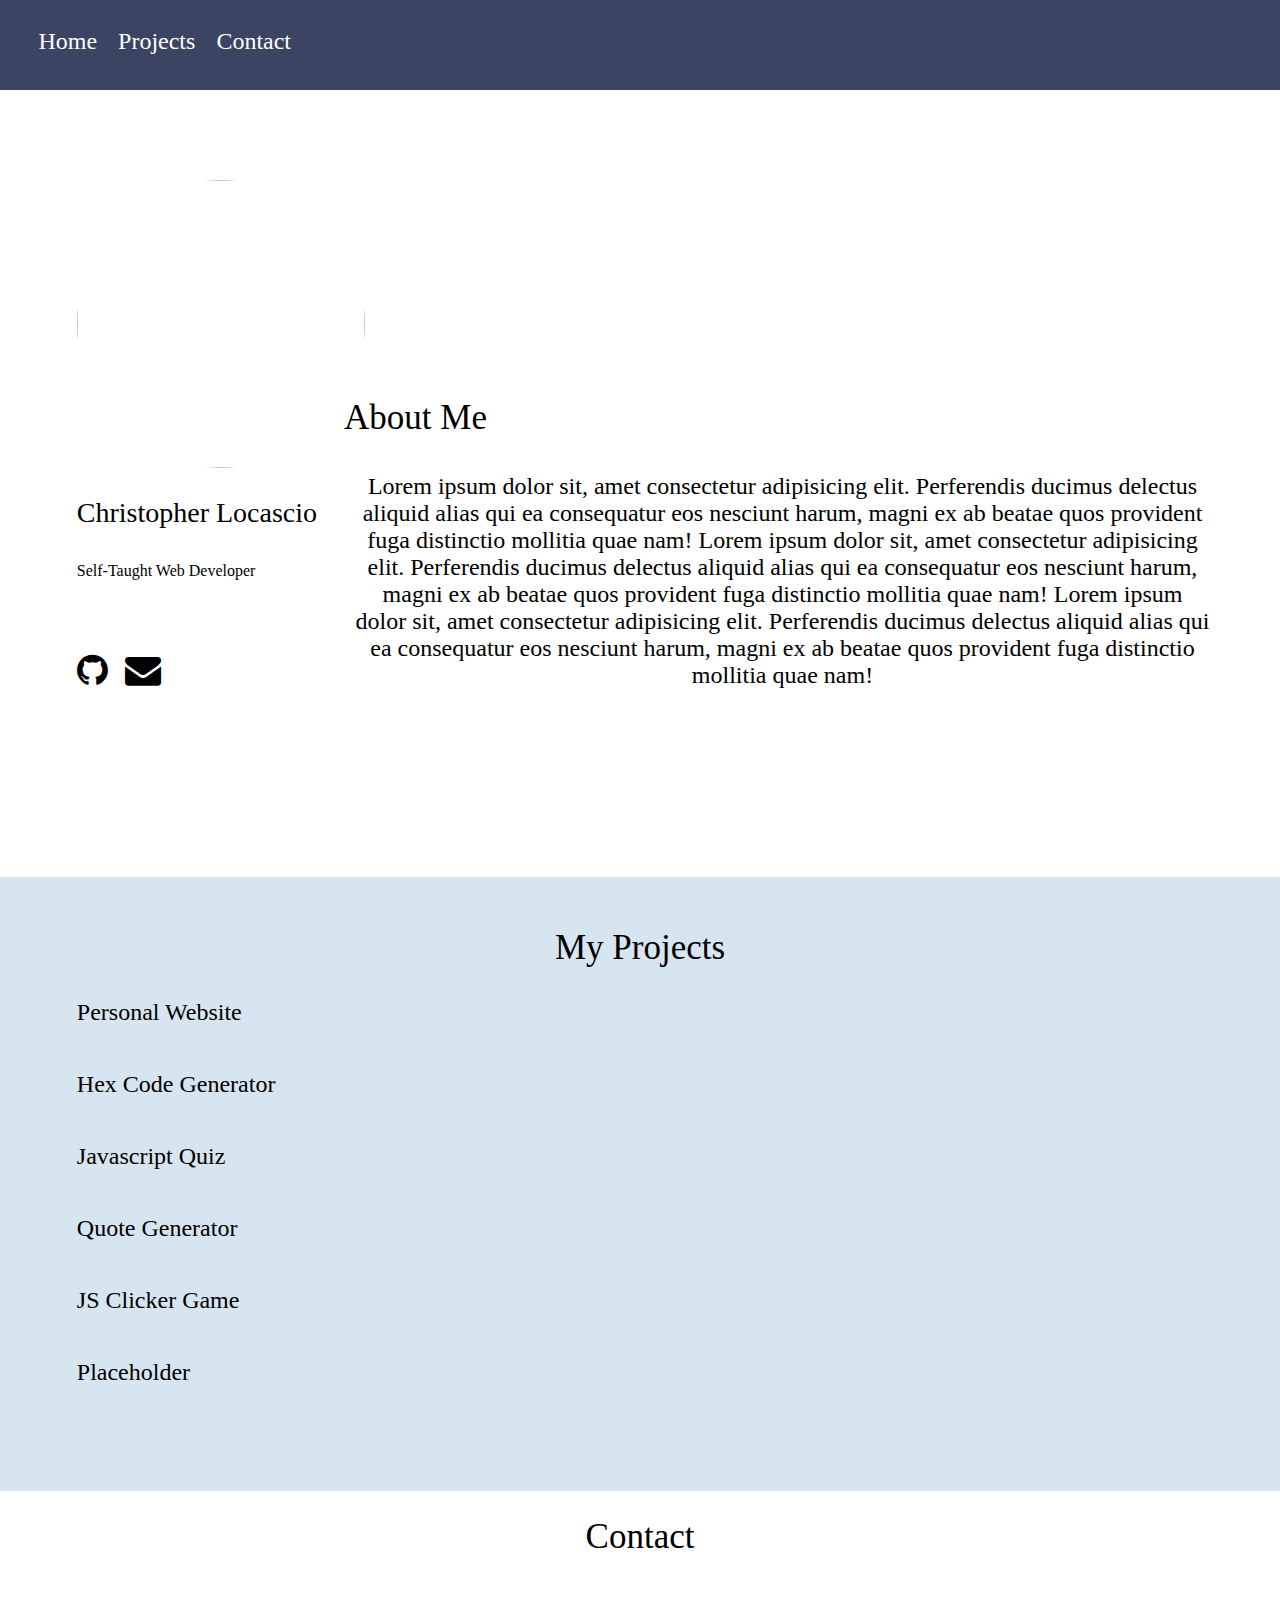
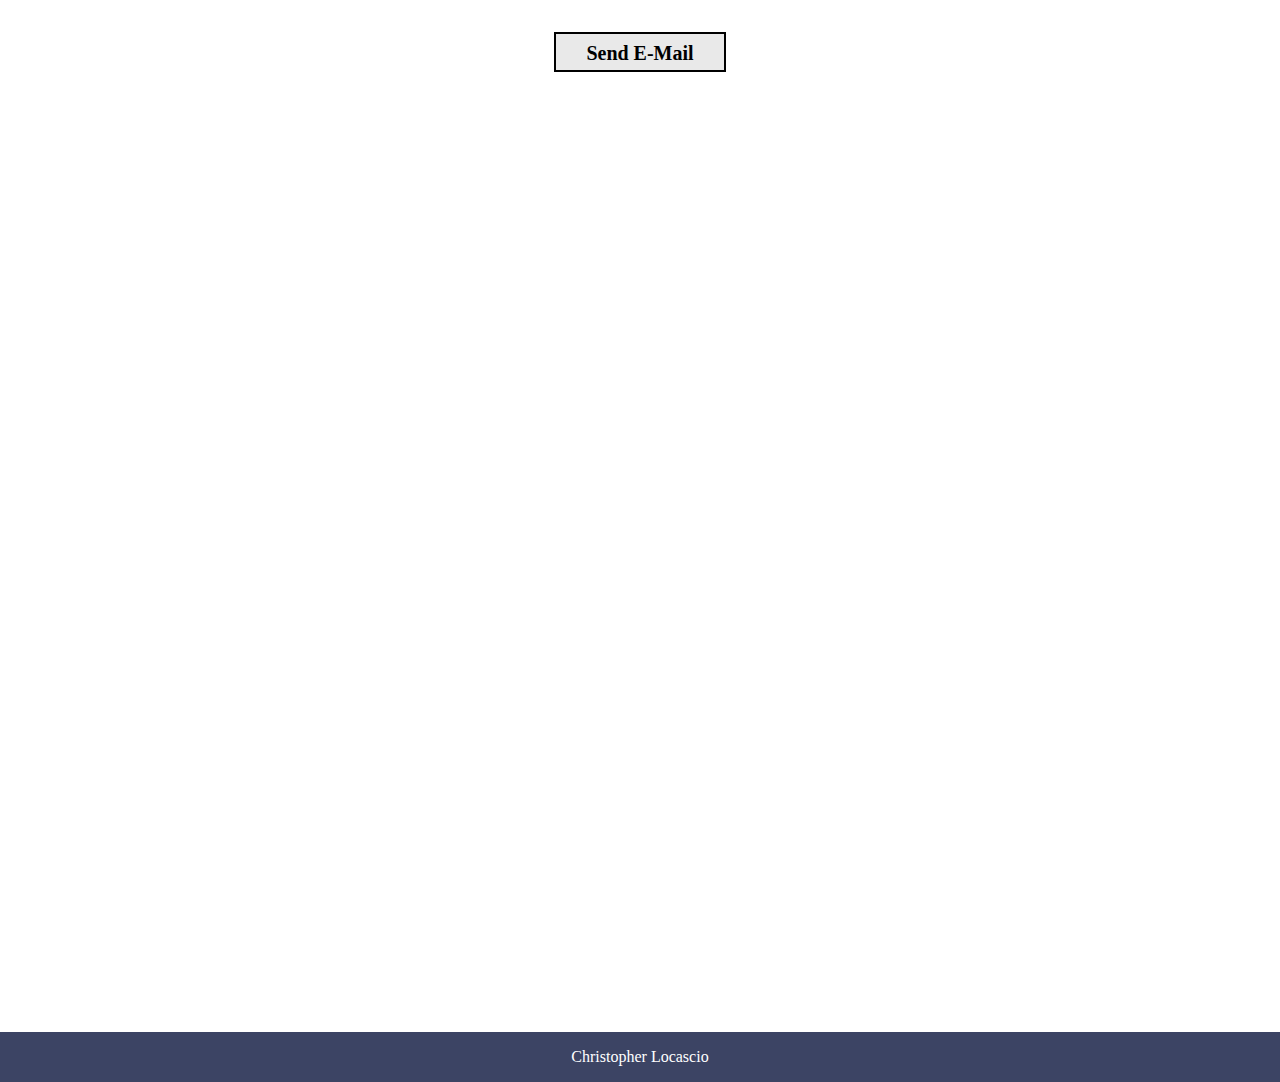
==== portfolio/index.html @ 48116176 "Add files via upload" ====
<!DOCTYPE html>
<html>

<head>
  <meta charset="utf-8">
  <meta name="viewport" content="width=device-width">
  <title>Christopher Locascio</title>
  <link href="style.css" rel="stylesheet" type="text/css" />
  <link rel="icon" type="image/x-icon" href="/icons/favicon.ico">
  <link rel="stylesheet" href="https://cdnjs.cloudflare.com/ajax/libs/font-awesome/4.7.0/css/font-awesome.min.css">
</head>

<body>
  <!--   TOP BANNER -->
  <h1 class="header">
    <span class="shadowbar">
      <ul class="menu">
        <li class="menubar">
          <a href="https://christopherl.netlify.app/" target="_self">Home</a>
        </li>

        <li class="menubar">
          <button class="projectButton">Projects</button>
        </li>
        <li class="menubar">
          <button class="contactButton">Contact</button>
        </li>
      </ul>
    </span>
  </h1>
  <!--   END TOP BANNER -->

  <!-- IMAGE -->
  <img src="../images/pixelMeFull.png" id="imgMe">

  <p class="nameUnderImg">Christopher Locascio</p>
  <p class="myTitle">Self-Taught Web Developer</p>

  <!-- SOCIAL LOGOS -->
  <ul class="underImg">
    <li class="imgSocials1">
      <a href="https://github.com/TofuPanda1234567" target="_blank" class="logos"><i class="fa fa-github"
          style="font-size:36px"></i></a>
    </li>
    <li class="imgSocials">
      <a href="mailto:christopherlocascio264@gmail.com" target="_blank" class="logos"><i class="fa fa-envelope"
          style="font-size:36px"></i></a>
    </li>
    <li class="imgSocials"></li>
  </ul>

  <span>
    <div id="border"></div>
    <div class="indexBox">
      <p class="bioHeader">About Me</p>
      <p class="bio">Lorem ipsum dolor sit, amet consectetur adipisicing elit. Perferendis ducimus delectus aliquid
        alias qui ea consequatur eos nesciunt harum, magni ex ab beatae quos provident fuga distinctio mollitia quae
        nam! Lorem ipsum dolor sit, amet consectetur adipisicing elit. Perferendis ducimus delectus aliquid alias qui ea
        consequatur eos nesciunt harum, magni ex ab beatae quos provident fuga distinctio mollitia quae nam! Lorem ipsum
        dolor sit, amet consectetur adipisicing elit. Perferendis ducimus delectus aliquid alias qui ea consequatur eos
        nesciunt harum, magni ex ab beatae quos provident fuga distinctio mollitia quae nam!</p>
    </div>
  </span>

  <!---------------------------
  PROJECTS PAGE
 --------------------------->

  <div id="pBody">

    <span id="pPage">
      <div class="projects">
        <p class="projectsHeader">My Projects</p>
        <span class="projectBar">
          <!-- PERSONAL WEBSITE -->
          <div class="pWebDiv">
            <a href="https://github.com/TofuPanda1234567/personalwebsite" target="_blank" class="personalWeb">Personal
              Website</a>
            <img src="../images/personalWeb.png" class="personalWebImage">
          </div>
          <!-- HEX COLOR GENERATOR -->
          <div class="hexColorDiv">
            <a href="https://github.com/TofuPanda1234567/hexcolorgenerator" target="_blank" class="hexColor">Hex Code
              Generator</a>
            <img src="../images/hexcolorimage.png" class="hexColorImage">
          </div>
          <!-- QUIZ GAME -->
          <div class="quizDiv">
            <a href="https://github.com/TofuPanda1234567/jsquiz" target="_blank" class="quizWebsite">Javascript Quiz</a>
            <img src="../images/quiz.png" class="quizImage">
          </div>
          <!-- QUOTE GENERATOR -->
          <div class="quoteDiv">
            <a href="https://github.com/TofuPanda1234567/quotegen" target="_blank" class="quote">Quote Generator</a>
            <img src="../images/quotegen.png" class="quoteImage">
          </div>
          <!-- CLICKER GAME -->
          <div class="clickerDiv">
            <a href="https://github.com/TofuPanda1234567/jsclickergame" target="_blank" class="clicker">JS Clicker
              Game</a>
            <img src="../images/clicker.png" class="clickerImage">
          </div>
          <!-- PLACEHOLDER -->
          <div class="placeholderDiv">
            <a href="" class="placeholder">Placeholder</a>
            <img src="../images/boilerplate.jpeg" class="placeholderImage">
          </div>
        </span>
      </div>
    </span>
    </div>



    <!---------------------------
  CONTACT PAGE
 --------------------------->

    <div class="cBody">

      <span class="cPage">
        <div class="contactForm">
          <h1 id="contactHead">Contact</h1>
          <div class="emailButton">Send E-Mail</div>
        </div>
      </span>

    </div>


    <!---------------------------
  FOOTER
 --------------------------->
    <span>
      <footer class="footer">
        <p class="footP">Christopher Locascio</p>
      </footer>
    </span>

  </div>

  <script src="script.js"></script>
</body>

</html>
---- portfolio/style.css ----
* {
  margin: 0;
  padding: 0;
  font-family: "Times New Roman", Arial;
  color: inherit;
  background-color: inherit;
}

#pBody {
  background: #D7E5F0;
  width: 100vw;
  position: relative;
  padding-bottom: 60px;
}

.cBody {
  /* margin-top: 5%; */
  background: white;
  width: 100vw;
  position: relative;
  padding-bottom: 35%;
}

.header {
  background-color: #3c4464;
  height: 90px;
  width: 100vw;
  color: white;
  font-size: 24px;
  font-weight: lighter;
}

.projectButton,
.contactButton {
  font-size: 24px;
  font-weight: lighter;
  background: none;
  color: inherit;
  border: none;
  padding: 0;
  font: inherit;
  cursor: pointer;
  outline: inherit;
}

#border {
  display: none;
}

.menu {
  padding-left: 3%;
  padding-top: 28px;
}

a {
  text-decoration: none;
  color: inherit;
}

.menubar {
  display: inline;
  padding-right: 15px;
}

.menubar:hover {
  color: #E0E0E0;
  cursor: pointer;
}

.about {
  text-align: center;
  font-size: 20px;
  font-weight: bold;
  padding-top: 15%;
}

#imgMe {
  border-radius: 50%;
  margin-left: 6%;
  margin-top: 7%;
  width: 32vh;
  height: 32vh;
}

.nameUnderImg {
  margin-left: 6%;
  margin-top: 2%;
  font-family: "Times New Roman", Arial;
  font-size: 28px;
  width: 30vw;
  height: 10vh;
}

.myTitle {
  margin-left: 6%;
  margin-top: -2%;
  font-family: "Times New Roman", Arial;
  font-size: 16px;
  width: 30vw;
  height: 10vh;
}

.imgSocials1 {
  padding-left: 6%;
  padding-top: 12%;
  width: 1vw;
  height: 0.5vh;
  display: inline;
}

.imgSocials {
  padding-left: 1%;
  padding-top: 12%;
  width: 1vw;
  height: 0.5vh;
  display: inline;
}

.logos:hover {
  opacity: 75%;
}

.indexBox {
  max-width: max-content;
  max-height: max-content;
  margin-left: 25%;
  margin-top: -25%;
  margin-right: 35px;
  padding: 15px;
  text-align: center;
}

.bio {
  padding: 20px;
  font-size: 24px;

}

.bioHeader {
  margin-left: -82%;
  padding: 15px;
  text-align: center;
  font-size: 35px;
}


/* PROJECTS ON HOME PAGE */
#pPage {
  margin-bottom: 45px;
}
.projectsHeader {
  padding-top: 4%;
  margin-top: 12%;
  margin-bottom: 1%;
  font-size: 35px;
  text-align: center;
}

.projectBar {
  display: inline;
  margin-left: 15%;
  width: auto;
}

/* PERSONAL WEB */
.personalWeb {
  margin-top: 5%;
  margin-left: 6%;
  font-size: 24px;
}

.pWebDiv {
  margin-bottom: 45px;
}

.personalWebImage {
  margin-top: -4%;
  max-width: 20%;
  max-height: 20%;
  border: 2px solid black;
  margin-left: 20%;
  display: none;
}

.personalWeb:hover+.personalWebImage {
  display: block;
}

.personalWebImage:hover {
  display: block;
}

/* HEX COLOR GENERATOR */
.hexColor {
  margin-left: 6%;
  font-size: 24px;
}

.hexColorDiv {
  margin-bottom: 45px;
}

.hexColorImage {
  max-width: 20%;
  max-height: 20%;
  margin-top: -4%;
  border: 2px solid black;
  margin-left: 25%;
  display: none;
}

.hexColor:hover+.hexColorImage {
  display: block;
}

.hexColorImage:hover {
  display: block;
}

/* JAVASCRIPT QUIZ  */
.quizWebsite {
  margin-left: 6%;
  font-size: 24px;
}

.quizDiv {
  margin-bottom: 45px
}

.quizImage {
  max-width: 20%;
  max-height: 20%;
  margin-top: -4%;
  border: 2px solid black;
  margin-left: 20%;
  display: none;
}

.quizWebsite:hover+.quizImage {
  display: block;
}

.quizImage:hover {
  display: block;
}

/* QUOTE GENERATOR */
.quote {
  margin-left: 6%;
  font-size: 24px;
}

.quoteDiv {
  margin-bottom: 45px;
}

.quoteImage {
  max-width: 20%;
  max-height: 20%;
  margin-top: -4%;
  border: 2px solid black;
  margin-left: 25%;
  display: none;
}

.quote:hover+.quoteImage {
  display: block;
}

.quoteImage:hover {
  display: block;
}

/* JS CLICKER GAME */
.clicker {
  margin-left: 6%;
  font-size: 24px;
}

.clickerDiv {
  margin-bottom: 45px;
}

.clickerImage {
  max-width: 20%;
  max-height: 20%;
  margin-top: -4%;
  border: 2px solid black;
  margin-left: 25%;
  display: none;
}

.clicker:hover+.clickerImage {
  display: block;
}

.clickerImage:hover {
  display: block;
}

/* PLACEHOLDER */
.placeholder {
  margin-left: 6%;
  font-size: 24px;
}

.placeholderDiv {
  margin-bottom: 45px
}

.placeholderImage {
  max-width: 20%;
  max-height: 20%;
  margin-top: -4%;
  border: 2px solid black;
  margin-left: 20%;
  display: none;
}

.placeholder:hover+.placeholderImage {
  display: block;
}

.placeholderImage:hover {
  display: block;
}

/* SOCIAL BAR */

.socials {
  display: inline-block;
  position: relative;
}

.socContent {
  display: none;
  position: absolute;
  background-color: #004c8f;
  padding: 10px 15px;
  padding-bottom: 8px;
  width: 60px;
  color: white;
  box-shadow: 0px 8px 16px 0px rgba(0, 0, 0, 0.2);
  font-size: 12px;
  text-align: center;
}

.socials:hover .socContent {
  display: block;
}

.socContent a:hover {
  color: #DCDCDC;
}



/* CONTACT PAGE */
.contactForm {
  text-align: center;
}

#contactHead {
  padding-top: 1%;
  margin-top: 1%;
  margin-bottom: 1%;
  font-size: 35px;
  text-align: center;
  font-weight: lighter;
}

.emailButton {
  margin: auto;
  margin-top: 75px;
  color: black;
  background-color: #e9e9e9;
  font-size: 20px;
  padding: 8px 14px;
  text-align: center;
  font-weight: bold;
  border: 2px solid black;
  width: 140px;
  height: 20px;
}

.emailButton:hover {
  cursor: pointer;
}

.footer {
  margin-top: 5%;
  position: relative;
  left: 0;
  bottom: 0;
  height: 50px;
  width: 100vw;
  background-color: #3c4464;
  color: white;
}

.footP {
  text-align: center;
  margin-top: 40%;
  line-height: 50px;
}

@media only screen and (max-width: 620px) {

  /* For mobile phones: */
  .bioHeader,
  .bio,
  .indexBox {
    width: 100%;
    margin-left: 0.5%;
    margin-top: 1%;
  }

  .header {
    width: 620px;
  }

  .indexBox {
    width: 550px;
    max-height: max-content;
    text-align: center;
  }

  .bioHeader {
    text-align: left;
  }

  #border {
    display: block;
    margin-top: 2%;
    width: 620px;
    border-top: 2px black solid;
    position: relative;
  }

  #pBody {
    width: 620px;
  }

  .personalWebImage {
    margin-left: 245px;
  }

  .hexColorImage {
    margin-left: 275px;
  }

  .quizImage {
    margin-left: 245px;
  }

  .quoteImage {
    margin-left: 245px;
  }

  .placeholderImage {
    margin-left: 210px;
  }

  .footer {
    width: 620px;
  }
}
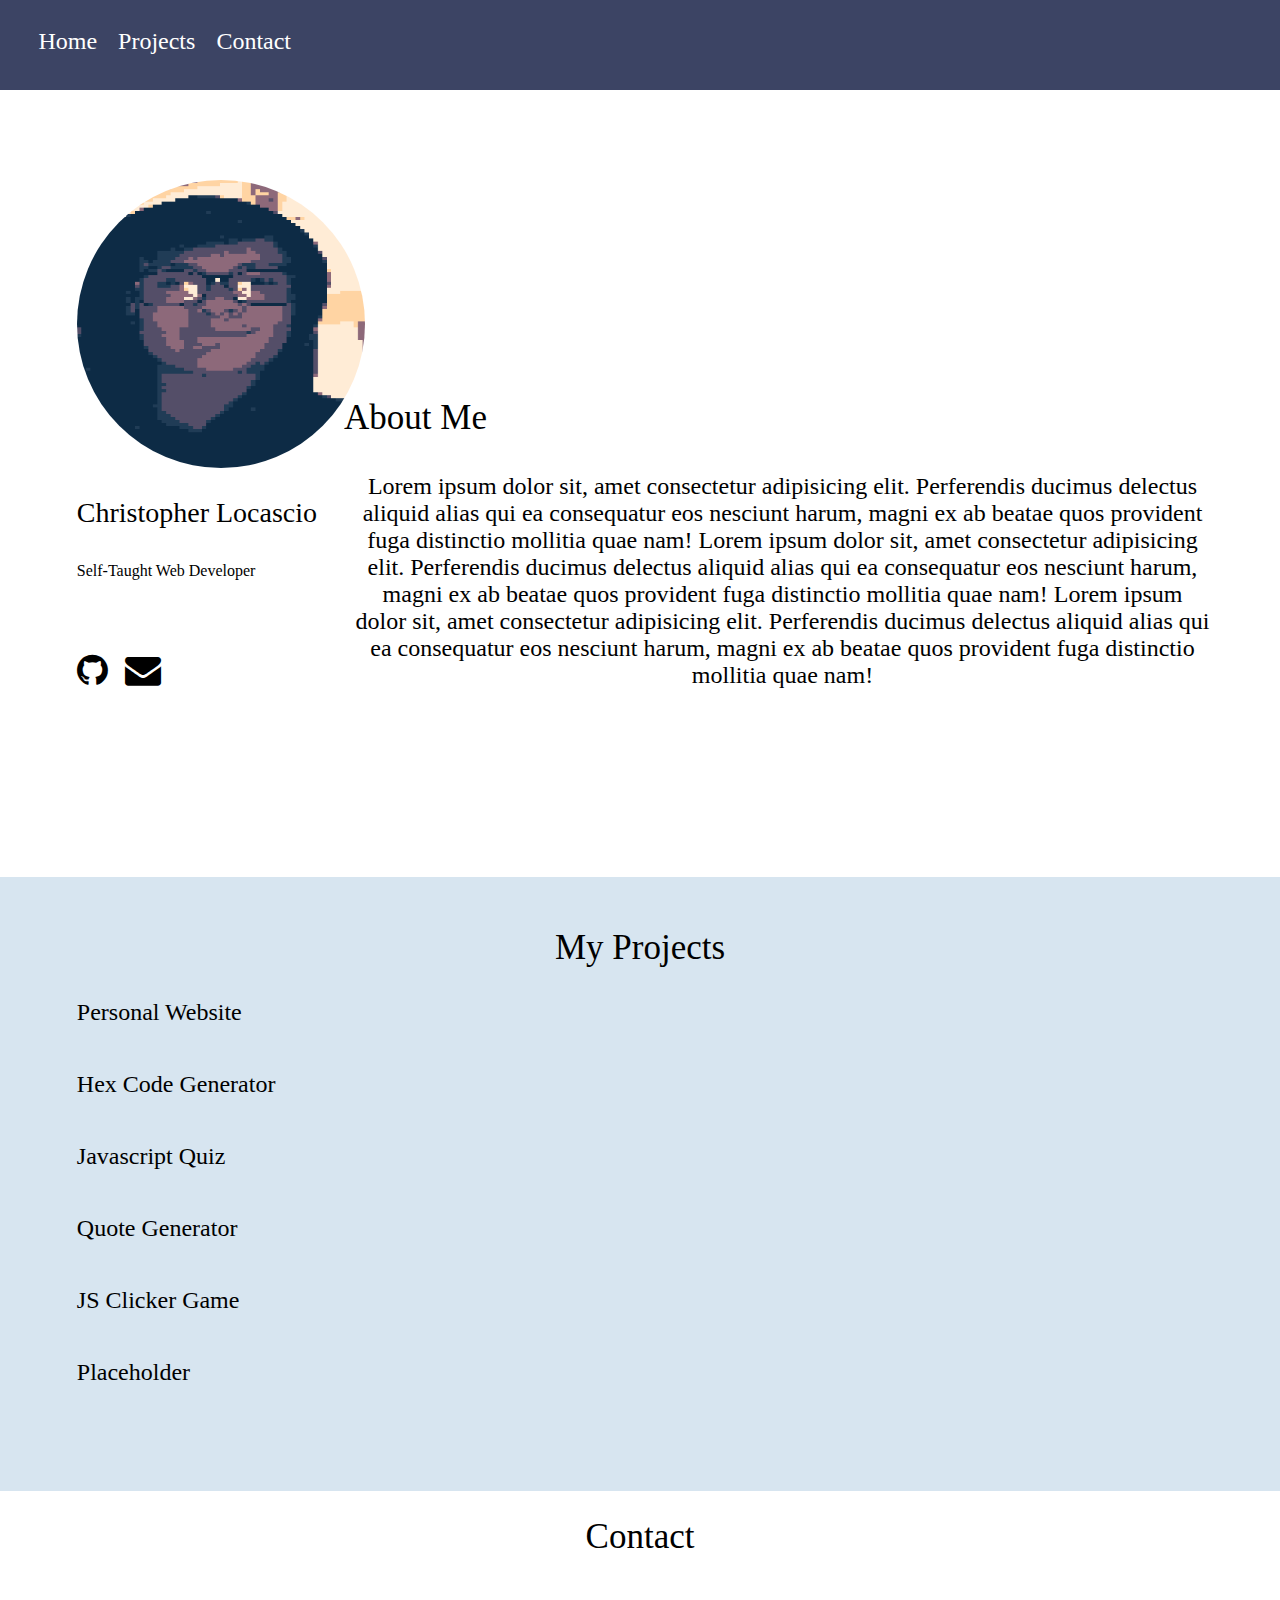
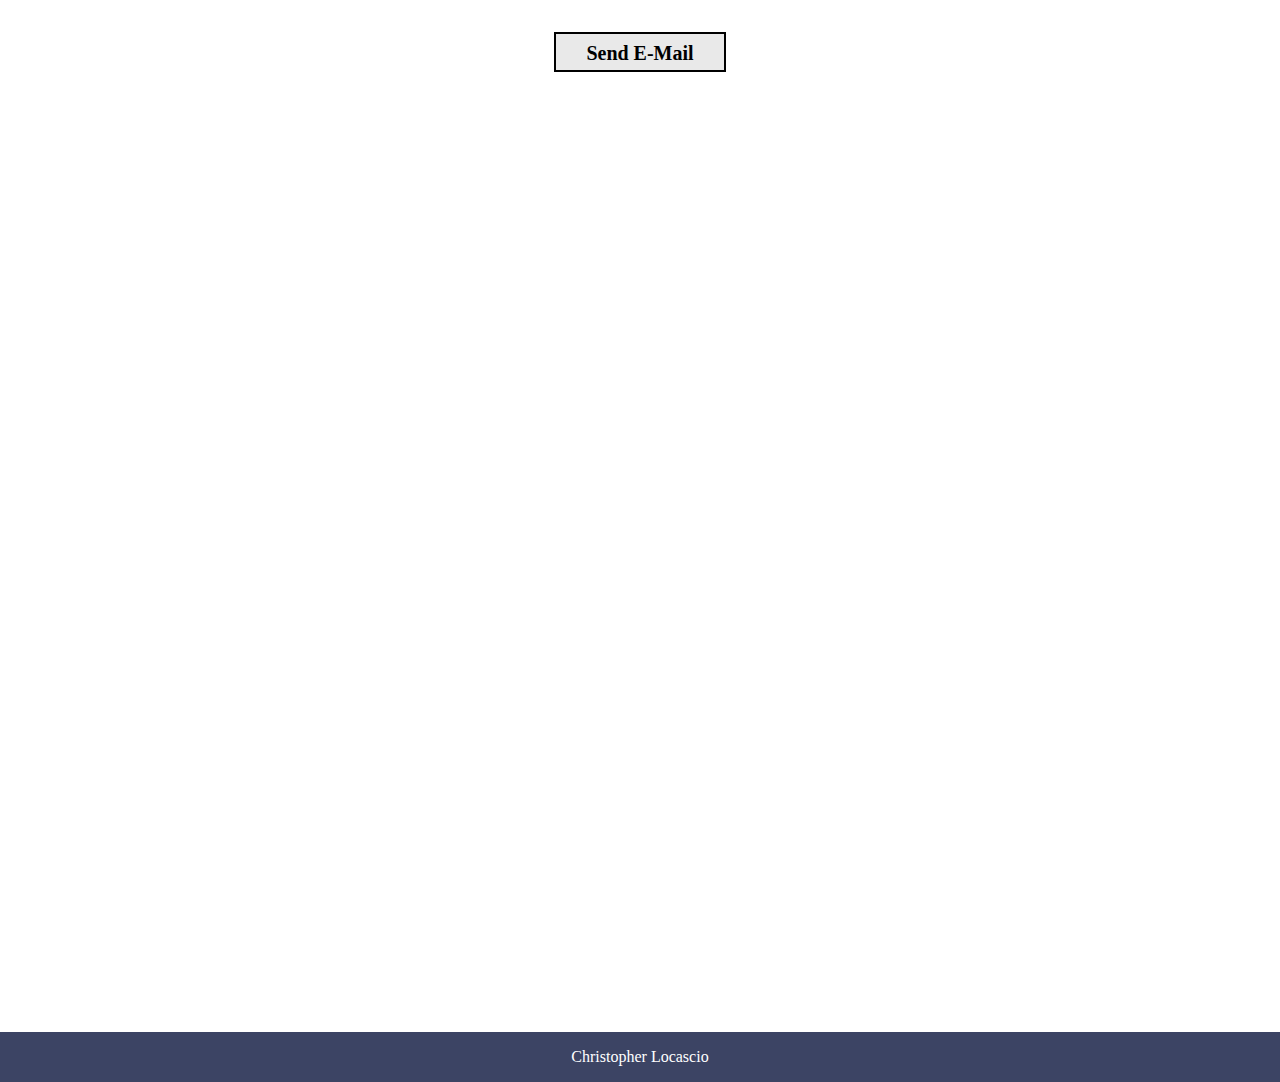
==== commit fc1ed2bf: "fixed personal web img links" ====
--- a/portfolio/index.html
+++ b/portfolio/index.html
@@ -31,7 +31,7 @@
   <!--   END TOP BANNER -->
 
   <!-- IMAGE -->
-  <img src="../images/pixelMeFull.png" id="imgMe">
+  <img src="../portfolio/images/pixelMeFull.png" id="imgMe">
 
   <p class="nameUnderImg">Christopher Locascio</p>
   <p class="myTitle">Self-Taught Web Developer</p>
@@ -76,34 +76,34 @@
           <div class="pWebDiv">
             <a href="https://github.com/TofuPanda1234567/personalwebsite" target="_blank" class="personalWeb">Personal
               Website</a>
-            <img src="../images/personalWeb.png" class="personalWebImage">
+            <img src="../portfolio/images/personalWeb.png" class="personalWebImage">
           </div>
           <!-- HEX COLOR GENERATOR -->
           <div class="hexColorDiv">
             <a href="https://github.com/TofuPanda1234567/hexcolorgenerator" target="_blank" class="hexColor">Hex Code
               Generator</a>
-            <img src="../images/hexcolorimage.png" class="hexColorImage">
+            <img src="../portfolio/images/hexcolorimage.png" class="hexColorImage">
           </div>
           <!-- QUIZ GAME -->
           <div class="quizDiv">
             <a href="https://github.com/TofuPanda1234567/jsquiz" target="_blank" class="quizWebsite">Javascript Quiz</a>
-            <img src="../images/quiz.png" class="quizImage">
+            <img src="../portfolio/images/quiz.png" class="quizImage">
           </div>
           <!-- QUOTE GENERATOR -->
           <div class="quoteDiv">
             <a href="https://github.com/TofuPanda1234567/quotegen" target="_blank" class="quote">Quote Generator</a>
-            <img src="../images/quotegen.png" class="quoteImage">
+            <img src="../portfolio/images/quotegen.png" class="quoteImage">
           </div>
           <!-- CLICKER GAME -->
           <div class="clickerDiv">
             <a href="https://github.com/TofuPanda1234567/jsclickergame" target="_blank" class="clicker">JS Clicker
               Game</a>
-            <img src="../images/clicker.png" class="clickerImage">
+            <img src="../portfolio/images/clicker.png" class="clickerImage">
           </div>
           <!-- PLACEHOLDER -->
           <div class="placeholderDiv">
             <a href="" class="placeholder">Placeholder</a>
-            <img src="../images/boilerplate.jpeg" class="placeholderImage">
+            <img src="../portfolio/images/boilerplate.jpeg" class="placeholderImage">
           </div>
         </span>
       </div>
